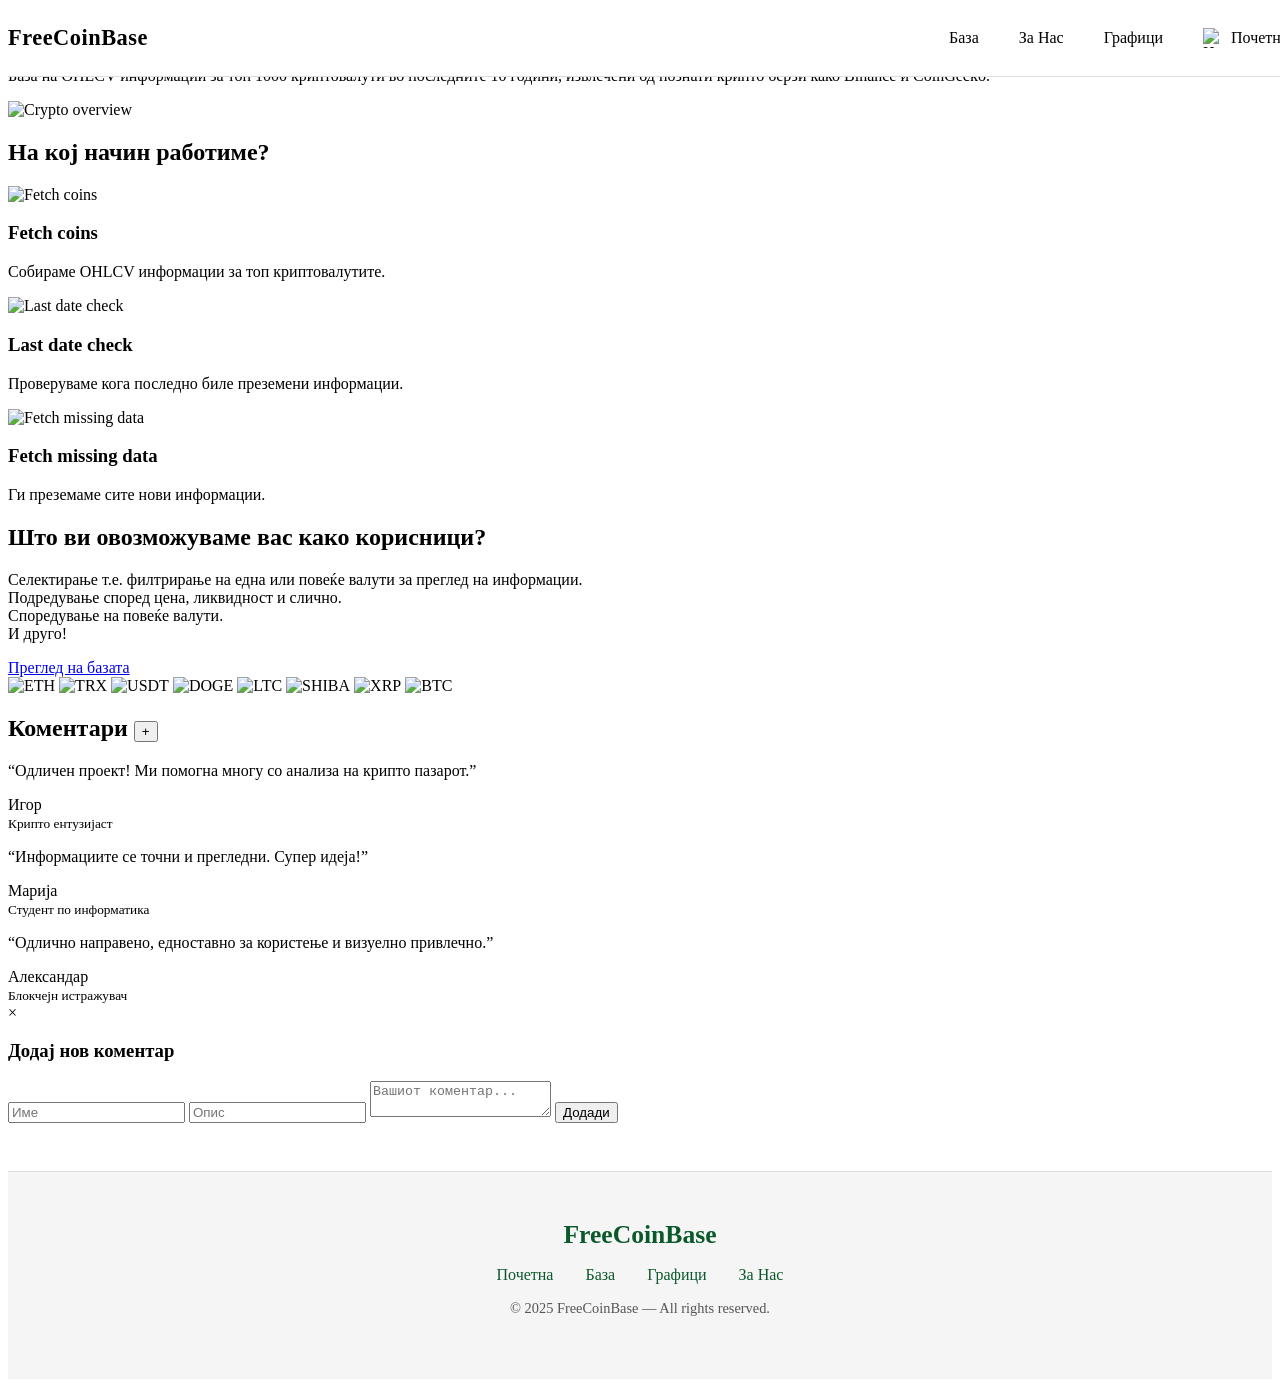
==== domashna3/templates/index.html @ b4abb82f "Merge branch 'fix_branch' into 'main' Initial commit - FreeCoinBase project  See merge request 23118" ====
<!DOCTYPE html>
<html lang="mk">
<head>
    <meta charset="UTF-8">
    <meta name="viewport" content="width=device-width, initial-scale=1.0">
    <title>FreeCoinBase</title>
    <link rel="stylesheet" href="/static/css/style.css">

    <style>
        footer {
            background: #f5f5f5;
            padding: 3rem 1rem;
            margin-top: 3rem;
            border-top: 1px solid #ddd;
            text-align: center;
        }

        .footer-logo {
            font-size: 1.6rem;
            font-weight: 700;
            color: #0b592a;
            margin-bottom: 1rem;
        }

        .footer-links {
            display: flex;
            justify-content: center;
            gap: 2rem;
            flex-wrap: wrap;
        }

        .footer-links a {
            text-decoration: none;
            color: #0b592a;
            font-weight: 500;
            transition: 0.2s;
        }

        .footer-links a:hover {
            color: #063a1b;
        }

header.navbar {
  position: fixed;
  top: 0;
  width: 100%;
  background-color: #fff;
  color: #111;
  display: flex;
  justify-content: space-between;
  align-items: center;
 padding: 18px 0px;
  border-bottom: 1px solid #ddd;
  z-index: 1000;
}

header.navbar .logo {
  font-weight: 700;
  font-size: 1.4rem;
  letter-spacing: 0.5px;
  color: #000;
}

header.navbar nav {
  display: flex;
  align-items: center;
  gap: 40px;
}

header.navbar nav a {
  color: #000;
  text-decoration: none;
  font-weight: 500;
  transition: color 0.3s ease;
  display: flex;
  align-items: center;
  gap: 5px;
}

header.navbar nav a:hover {
  color: #555;
}

.home-icon {
  width: 20px;
  height: 20px;
  vertical-align: middle;
  margin-right: 3px;
}

    </style>
</head>
<body>

<header class="navbar">

    <div class="logo">FreeCoinBase</div>
        <div style="margin-top: 40px;"></div>

    <nav>
        <a href="/cryptos">База</a>
        <a href="/za-nas">За Нас</a>
        <a href="/grafici">Графици</a>
    <a href="/"><img src="/static/img/home-icon.png" alt="Home" class="home-icon">Почетна</a>
    </nav>
</header>

<section class="hero">
    <h1>FreeCoinBase</h1>
    <p>База на OHLCV информации за топ 1000 криптовалути во последните 10 години,
    извлечени од познати крипто берзи како Binance и CoinGecko.</p>
    <img src="/static/img/hero-crypto.png" alt="Crypto overview" class="hero-img">
</section>

<section class="features">
    <h2>На кој начин работиме?</h2>
    <div class="feature-grid">
        <div class="feature">
            <img src="/static/img/bitcoin-icon.png" alt="Fetch coins">
            <h3>Fetch coins</h3>
            <p>Собираме OHLCV информации за топ криптовалутите.</p>
        </div>
        <div class="feature">
            <img src="/static/img/calendar-icon.png" alt="Last date check">
            <h3>Last date check</h3>
            <p>Проверуваме кога последно биле преземени информации.</p>
        </div>
        <div class="feature">
            <img src="/static/img/download-icon.png" alt="Fetch missing data">
            <h3>Fetch missing data</h3>
            <p>Ги преземаме сите нови информации.</p>
        </div>
    </div>
</section>

<section class="offer">
    <h2>Што ви овозможуваме вас како корисници?</h2>
    <p>Селектирање т.е. филтрирање на една или повеќе валути за преглед на информации.<br>
    Подредување според цена, ликвидност и слично.<br>
    Споредување на повеќе валути.<br>
    И друго!</p>
    <a href="/cryptos" class="btn">Преглед на базата</a>
</section>

<section class="crypto-icons">
    <img src="/static/img/eth.png" alt="ETH">
    <img src="/static/img/trx.png" alt="TRX">
    <img src="/static/img/usdt.png" alt="USDT">
    <img src="/static/img/doge.png" alt="DOGE">
    <img src="/static/img/ltc.png" alt="LTC">
    <img src="/static/img/shiba.png" alt="SHIBA">
    <img src="/static/img/xrp.png" alt="XRP">
    <img src="/static/img/btc.png" alt="BTC">
</section>

<section class="comments">
    <h2>Коментари <button class="add-comment">+</button></h2>
    <div class="comment-list">
        <div class="comment">
            <p>“Одличен проект! Ми помогна многу со анализа на крипто пазарот.”</p>
            <span>Игор</span><br>
            <small>Крипто ентузијаст</small>
        </div>
        <div class="comment">
            <p>“Информациите се точни и прегледни. Супер идеја!”</p>
            <span>Марија</span><br>
            <small>Студент по информатика</small>
        </div>
        <div class="comment">
            <p>“Одлично направено, едноставно за користење и визуелно привлечно.”</p>
            <span>Александар</span><br>
            <small>Блокчејн истражувач</small>
        </div>
    </div>
</section>

<div id="commentModal" class="modal">
    <div class="modal-content">
        <span class="close">&times;</span>
        <h3>Додај нов коментар</h3>
        <form id="commentForm">
            <input type="text" id="name" placeholder="Име" required>
            <input type="text" id="description" placeholder="Опис" required>
            <textarea id="text" placeholder="Вашиот коментар..." required></textarea>
            <button type="submit">Додади</button>
        </form>
    </div>
</div>

<footer>
  <div class="footer-logo">FreeCoinBase</div>
  <div class="footer-links">
    <a href="/">Почетна</a>
    <a href="/cryptos">База</a>
    <a href="/grafici">Графици</a>
    <a href="/za-nas">За Нас</a>
  </div>
  <p style="margin-top: 1rem; font-size: 0.9rem; color: #555;">
    © 2025 FreeCoinBase — All rights reserved.
  </p>
</footer>


<script>
    const modal = document.getElementById("commentModal");
    const btn = document.querySelector(".add-comment");
    const span = document.querySelector(".close");
    const form = document.getElementById("commentForm");
    const commentList = document.querySelector(".comment-list");

    btn.onclick = () => { modal.style.display = "flex"; };
    span.onclick = () => { modal.style.display = "none"; };
    window.onclick = (event) => { if (event.target === modal) modal.style.display = "none"; };

    form.addEventListener("submit", (e) => {
        e.preventDefault();
        const name = document.getElementById("name").value;
        const desc = document.getElementById("description").value;
        const text = document.getElementById("text").value;

        const newComment = document.createElement("div");
        newComment.classList.add("comment");
        newComment.innerHTML = `
            <p>“${text}”</p>
            <span>${name}</span><br>
            <small>${desc}</small>
        `;

        commentList.appendChild(newComment);
        modal.style.display = "none";
        form.reset();
    });
</script>

</body>
</html>
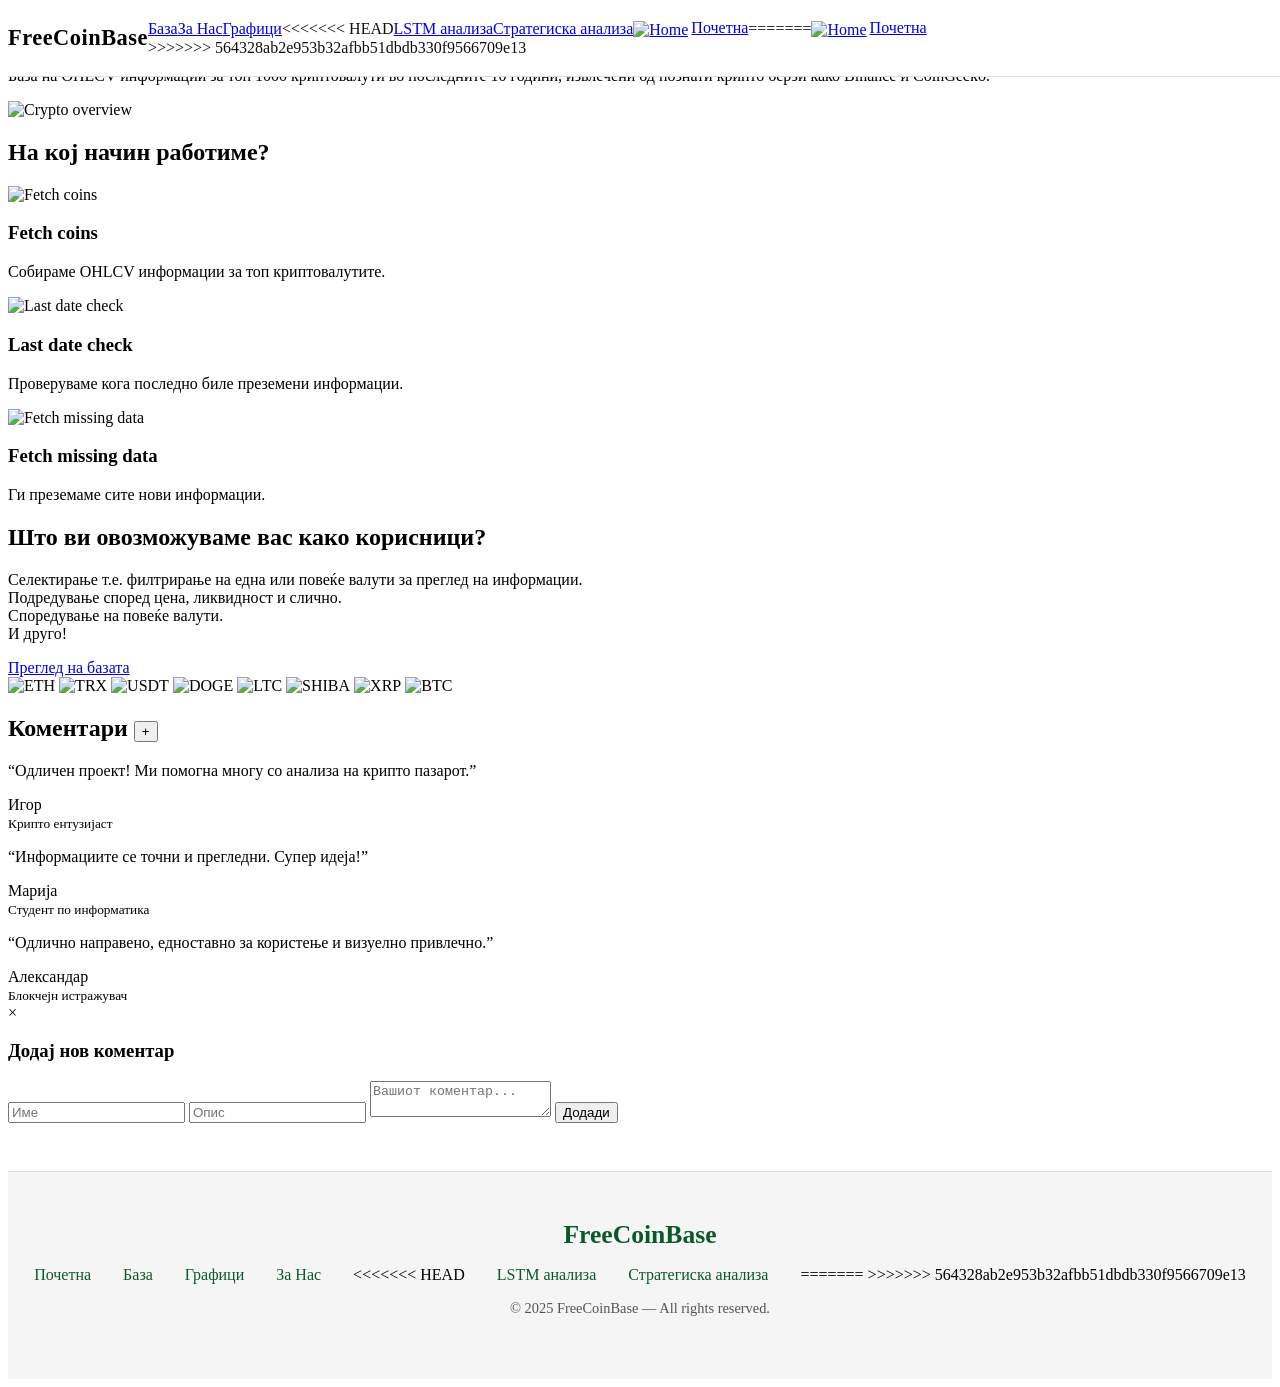
==== commit 5c317afe: "Resolvnati domashna3 i 4" ====
--- a/domashna3/templates/index.html
+++ b/domashna3/templates/index.html
@@ -64,9 +64,17 @@
 header.navbar nav {
   display: flex;
   align-items: center;
+<<<<<<< HEAD
+  gap: 24px;
+  flex-wrap: wrap;
+}
+
+
+=======
   gap: 40px;
 }
 
+>>>>>>> 564328ab2e953b32afbb51dbdb330f9566709e13
 header.navbar nav a {
   color: #000;
   text-decoration: none;
@@ -101,7 +109,15 @@
         <a href="/cryptos">База</a>
         <a href="/za-nas">За Нас</a>
         <a href="/grafici">Графици</a>
+<<<<<<< HEAD
+               <a href="/lstm">LSTM анализа </a>
+                        <a href="/analysis-view">Стратегиска анализа </a>
+
+   <a href="/"><img src="/static/img/home-icon.png" alt="Home" class="home-icon">Почетна</a>
+
+=======
     <a href="/"><img src="/static/img/home-icon.png" alt="Home" class="home-icon">Почетна</a>
+>>>>>>> 564328ab2e953b32afbb51dbdb330f9566709e13
     </nav>
 </header>
 
@@ -194,6 +210,13 @@
     <a href="/cryptos">База</a>
     <a href="/grafici">Графици</a>
     <a href="/za-nas">За Нас</a>
+<<<<<<< HEAD
+            <a href="/lstm">LSTM анализа </a>
+                      <a href="/analysis-view">Стратегиска анализа </a>
+
+
+=======
+>>>>>>> 564328ab2e953b32afbb51dbdb330f9566709e13
   </div>
   <p style="margin-top: 1rem; font-size: 0.9rem; color: #555;">
     © 2025 FreeCoinBase — All rights reserved.
